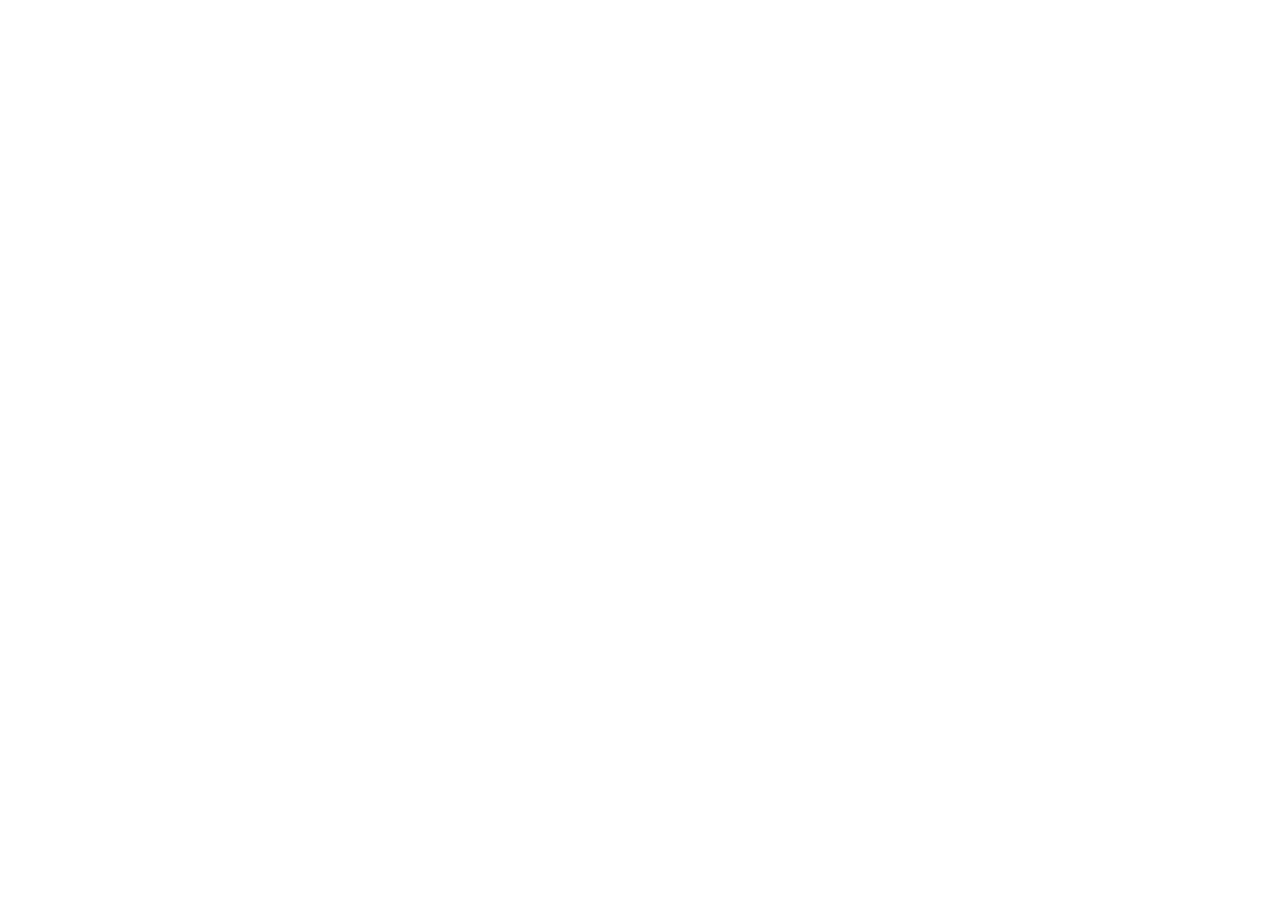
==== Personal Portfolio/index.html @ a40ee3f8 "Start personal portfolio" ====
<!doctype html>
<html lang="en">
  <head>
    <!-- Technical Tags -->
    <meta charset="UTF-8" />
    <meta name="viewport" content="width=device-width, initial-scale=1.0" />
    <!-- SEO Tags -->
    <title>Sebastian | Frontend Engineer Portfolio</title>
    <meta name="description" content="Introduction to me and my expertise" />
  </head>
  <body></body>
</html>
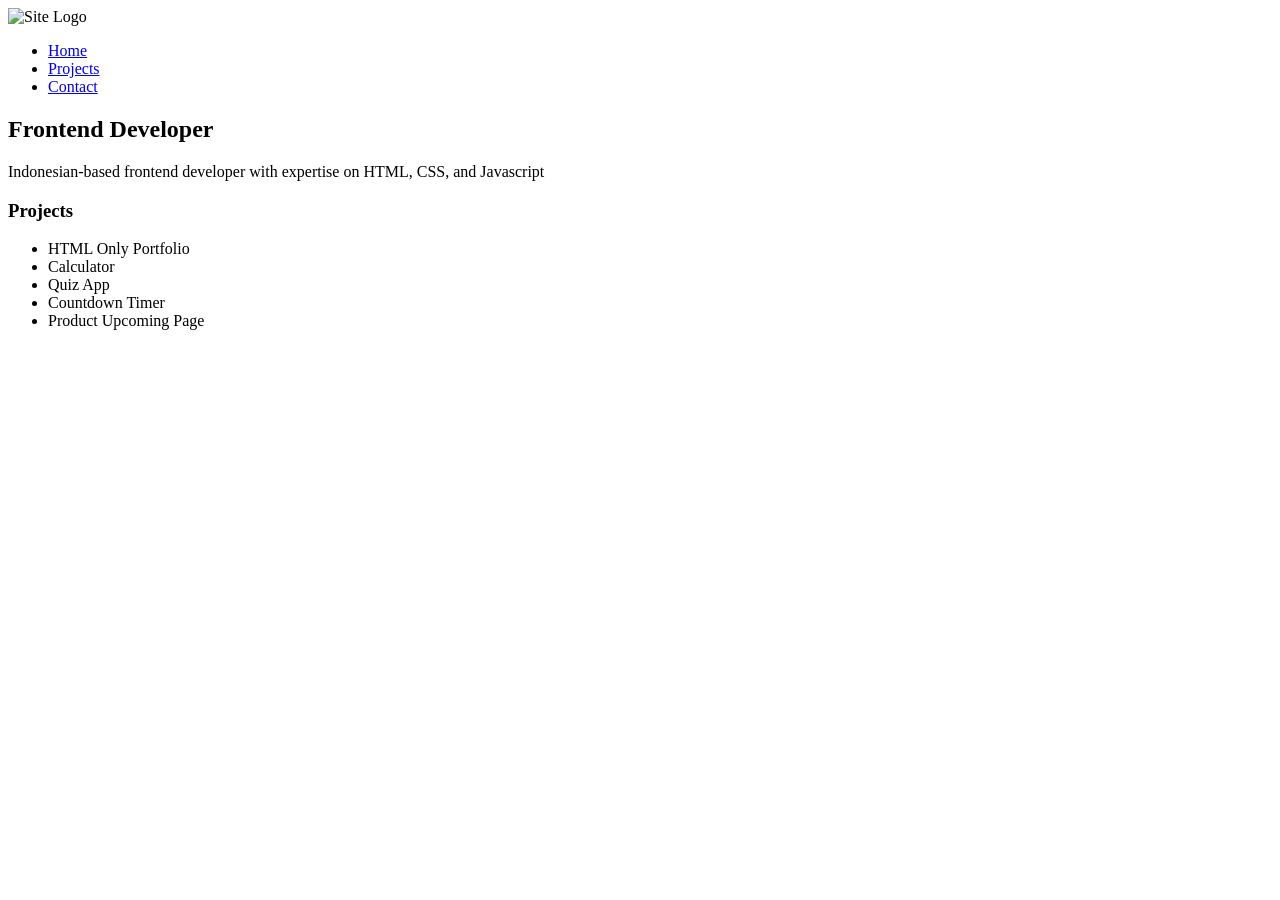
==== commit d251e72e: "logging for the day" ====
--- a/Personal Portfolio/index.html
+++ b/Personal Portfolio/index.html
@@ -7,6 +7,52 @@
     <!-- SEO Tags -->
     <title>Sebastian | Frontend Engineer Portfolio</title>
     <meta name="description" content="Introduction to me and my expertise" />
+    <meta name="author" content="Sebastian Gabriel Surjanto" />
+    <!-- Open Graph Tags -->
+    <meta property="og:type" content="website" />
+    <meta
+      property="og:title"
+      content="Sebastian Gabriel Surjanto | Frontend Engineer"
+    />
+    <meta property="og:url" content="https://sebasgabriel.dev" />
+    <meta
+      property="og:description"
+      content="An overview of my experiences, education, along with a list of projects i've been a part of"
+    />
+    <!-- Favicon -->
+    <link rel="stylesheet" href="" />
   </head>
-  <body></body>
+  <body>
+    <header>
+      <img src="icon.png" alt="Site Logo" />
+      <ul>
+        <li><a href="index.html">Home</a></li>
+        <li><a href="projects.html">Projects</a></li>
+        <li><a href="contact.html">Contact</a></li>
+      </ul>
+    </header>
+
+    <main>
+      <section class="intro">
+        <h1>Frontend Developer</h1>
+        <p>
+          Indonesian-based frontend developer with expertise on HTML, CSS, and
+          Javascript
+        </p>
+      </section>
+
+      <div id="showcase-columns">
+        <section class="column">
+          <h3>Projects</h3>
+          <ul>
+            <li>HTML Only Portfolio</li>
+            <li>Calculator</li>
+            <li>Quiz App</li>
+            <li>Countdown Timer</li>
+            <li>Product Upcoming Page</li>
+          </ul>
+        </section>
+      </div>
+    </main>
+  </body>
 </html>
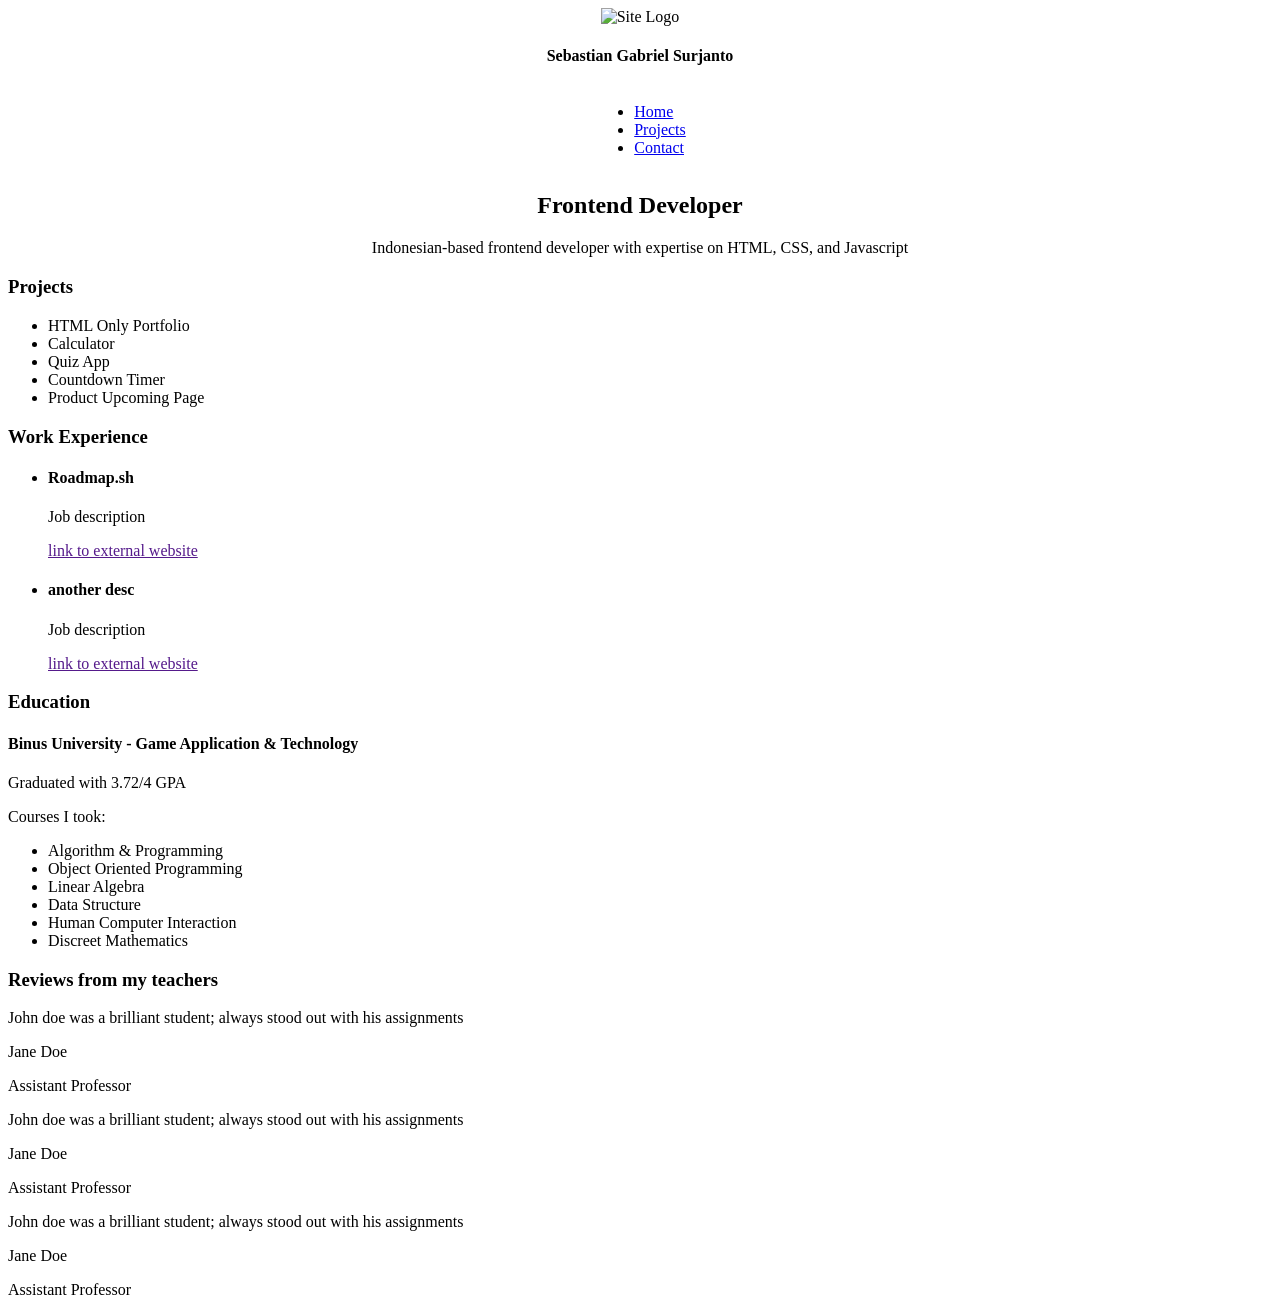
==== commit 5c338746: "Add CSS file & modify index.html" ====
--- a/Personal Portfolio/index.html
+++ b/Personal Portfolio/index.html
@@ -5,37 +5,43 @@
     <meta charset="UTF-8" />
     <meta name="viewport" content="width=device-width, initial-scale=1.0" />
     <!-- SEO Tags -->
-    <title>Sebastian | Frontend Engineer Portfolio</title>
-    <meta name="description" content="Introduction to me and my expertise" />
+    <title>Frontend Engineer Portfolio | Homepage</title>
+    <meta
+      name="description"
+      content="Short and brief introduction to my experience and techstack"
+    />
     <meta name="author" content="Sebastian Gabriel Surjanto" />
     <!-- Open Graph Tags -->
     <meta property="og:type" content="website" />
     <meta
       property="og:title"
-      content="Sebastian Gabriel Surjanto | Frontend Engineer"
+      content="Frontend Engineer Portfolio | Sebastian Gabriel Surjanto"
     />
     <meta property="og:url" content="https://sebasgabriel.dev" />
     <meta
       property="og:description"
-      content="An overview of my experiences, education, along with a list of projects i've been a part of"
+      content="Short and brief introduction to my experience and techstack"
     />
     <!-- Favicon -->
-    <link rel="stylesheet" href="" />
+    <link rel="icon" href="placeholder.png" />
+    <!-- CSS -->
+    <link rel="stylesheet" href="styles.css" />
   </head>
   <body>
     <header>
       <img src="icon.png" alt="Site Logo" />
+      <h4>Sebastian Gabriel Surjanto</h4>
       <ul>
         <li><a href="index.html">Home</a></li>
-        <li><a href="projects.html">Projects</a></li>
-        <li><a href="contact.html">Contact</a></li>
+        <li><a href="Projects.html">Projects</a></li>
+        <li><a href="Contact.html">Contact</a></li>
       </ul>
     </header>
 
     <main>
       <section class="intro">
-        <h1>Frontend Developer</h1>
-        <p>
+        <h1 class="text-center">Frontend Developer</h1>
+        <p class="text-center">
           Indonesian-based frontend developer with expertise on HTML, CSS, and
           Javascript
         </p>
@@ -52,6 +58,62 @@
             <li>Product Upcoming Page</li>
           </ul>
         </section>
+        <section class="column">
+          <h3>Work Experience</h3>
+          <ul>
+            <li class="work-experience-item">
+              <h4>Roadmap.sh</h4>
+              <p>Job description</p>
+              <a href="">link to external website</a>
+            </li>
+            <li class="work-experience-item">
+              <h4>another desc</h4>
+              <p>Job description</p>
+              <a href="">link to external website</a>
+            </li>
+          </ul>
+        </section>
+        <section class="column">
+          <h3>Education</h3>
+          <h4>Binus University - Game Application & Technology</h4>
+          <p>Graduated with 3.72/4 GPA</p>
+          <p>Courses I took:</p>
+          <ul>
+            <li>Algorithm & Programming</li>
+            <li>Object Oriented Programming</li>
+            <li>Linear Algebra</li>
+            <li>Data Structure</li>
+            <li>Human Computer Interaction</li>
+            <li>Discreet Mathematics</li>
+          </ul>
+        </section>
+      </div>
+      <h3>Reviews from my teachers</h3>
+      <div class="teacher-columns">
+        <section class="review">
+          <p>
+            John doe was a brilliant student; always stood out with his
+            assignments
+          </p>
+          <p>Jane Doe</p>
+          <p>Assistant Professor</p>
+        </section>
+        <section class="review">
+          <p>
+            John doe was a brilliant student; always stood out with his
+            assignments
+          </p>
+          <p>Jane Doe</p>
+          <p>Assistant Professor</p>
+        </section>
+        <section class="review">
+          <p>
+            John doe was a brilliant student; always stood out with his
+            assignments
+          </p>
+          <p>Jane Doe</p>
+          <p>Assistant Professor</p>
+        </section>
       </div>
     </main>
   </body>
--- a/Personal Portfolio/styles.css
+++ b/Personal Portfolio/styles.css
@@ -0,0 +1,12 @@
+body {
+}
+
+header {
+  display: flex;
+  align-items: center;
+  flex-direction: column;
+}
+
+.text-center {
+  text-align: center;
+}
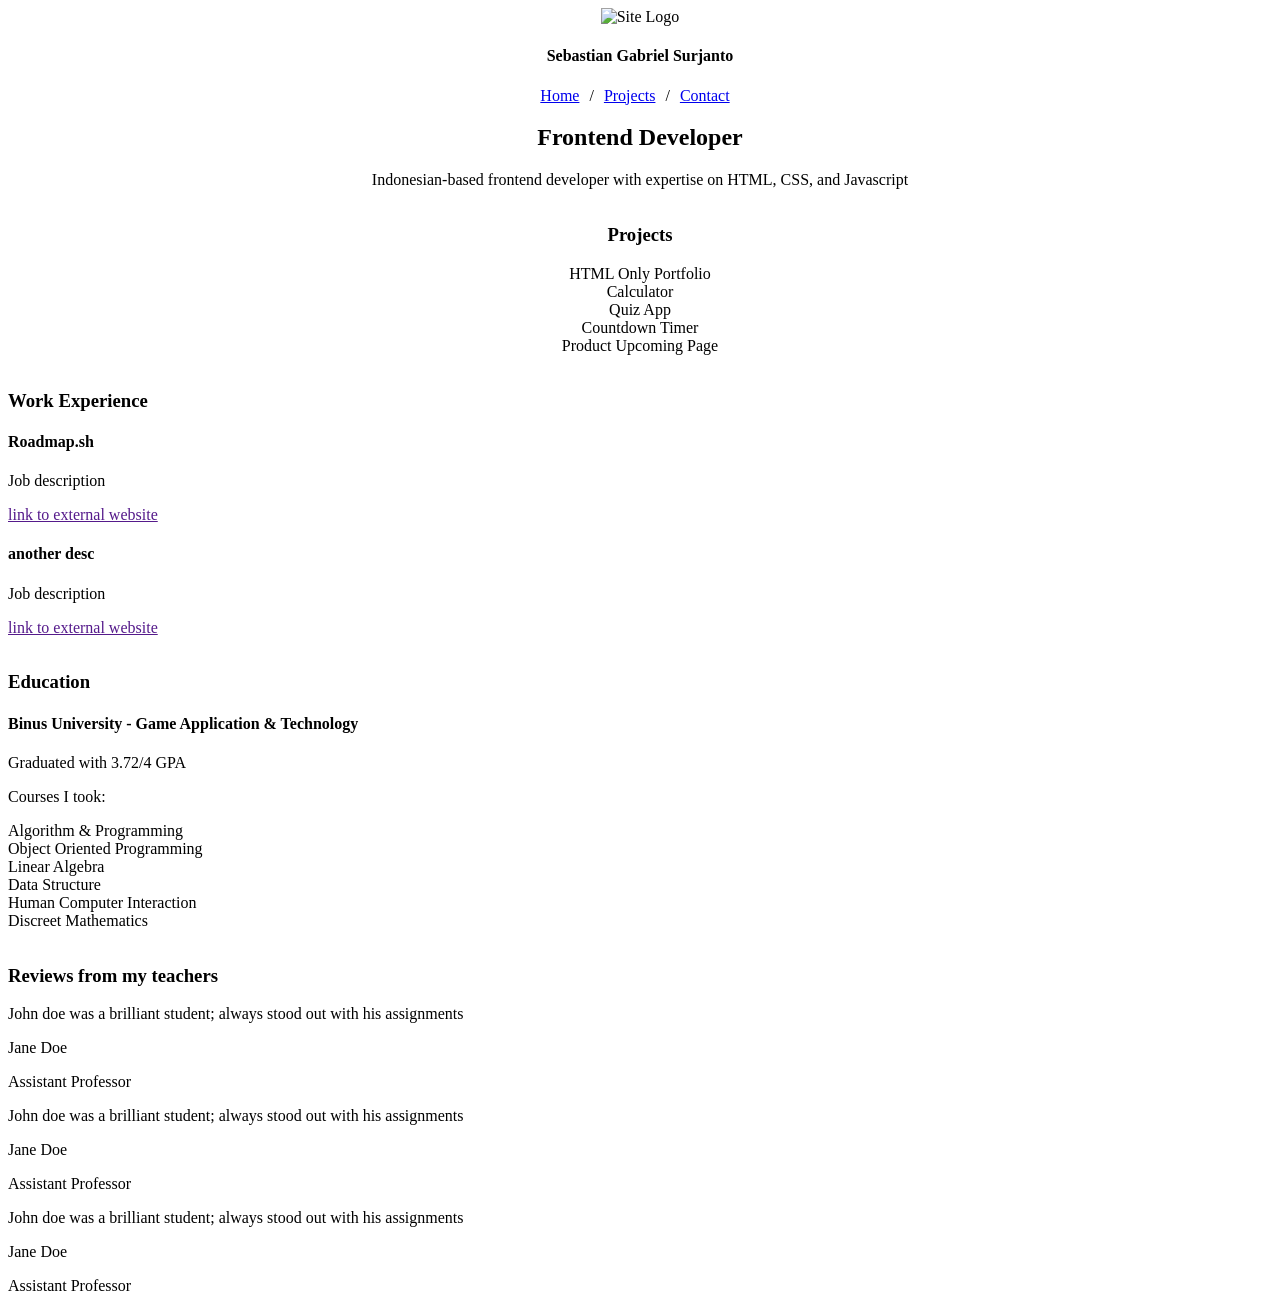
==== commit cdad0bb5: "Added more styling" ====
--- a/Personal Portfolio/index.html
+++ b/Personal Portfolio/index.html
@@ -31,7 +31,7 @@
     <header>
       <img src="icon.png" alt="Site Logo" />
       <h4>Sebastian Gabriel Surjanto</h4>
-      <ul>
+      <ul class="nav-links">
         <li><a href="index.html">Home</a></li>
         <li><a href="Projects.html">Projects</a></li>
         <li><a href="Contact.html">Contact</a></li>
@@ -47,8 +47,8 @@
         </p>
       </section>
 
-      <div id="showcase-columns">
-        <section class="column">
+      <div class="showcase-columns">
+        <section class="column text-center">
           <h3>Projects</h3>
           <ul>
             <li>HTML Only Portfolio</li>
--- a/Personal Portfolio/styles.css
+++ b/Personal Portfolio/styles.css
@@ -1,12 +1,52 @@
-body {
+/* =========================================
+1. VARIABLES & RESET
+========================================= */
+
+/* =========================================
+2. BASE STYLES (Raw Tags)
+========================================= */
+ul {
+  list-style: none;
+  padding: 0;
 }
 
+h1 h3 {
+  /* add google fonts here later */
+}
+
+/* =========================================
+3. COMPONENTS & LAYOUT (Top to Bottom)
+========================================= */
 header {
   display: flex;
   align-items: center;
   flex-direction: column;
 }
 
+.nav-links {
+  display: flex;
+  gap: 10px;
+  flex-direction: row;
+  margin: 0;
+}
+
+.nav-links li::after {
+  content: "/";
+  margin-left: 10px;
+}
+
+.nav-links :last-child::after {
+  content: "";
+}
+
+.showcase-columns {
+  display: flex;
+  flex-direction: column;
+}
+
+/* =========================================
+4. UTILITY CLASSES (Global Helpers)
+========================================= */
 .text-center {
   text-align: center;
 }
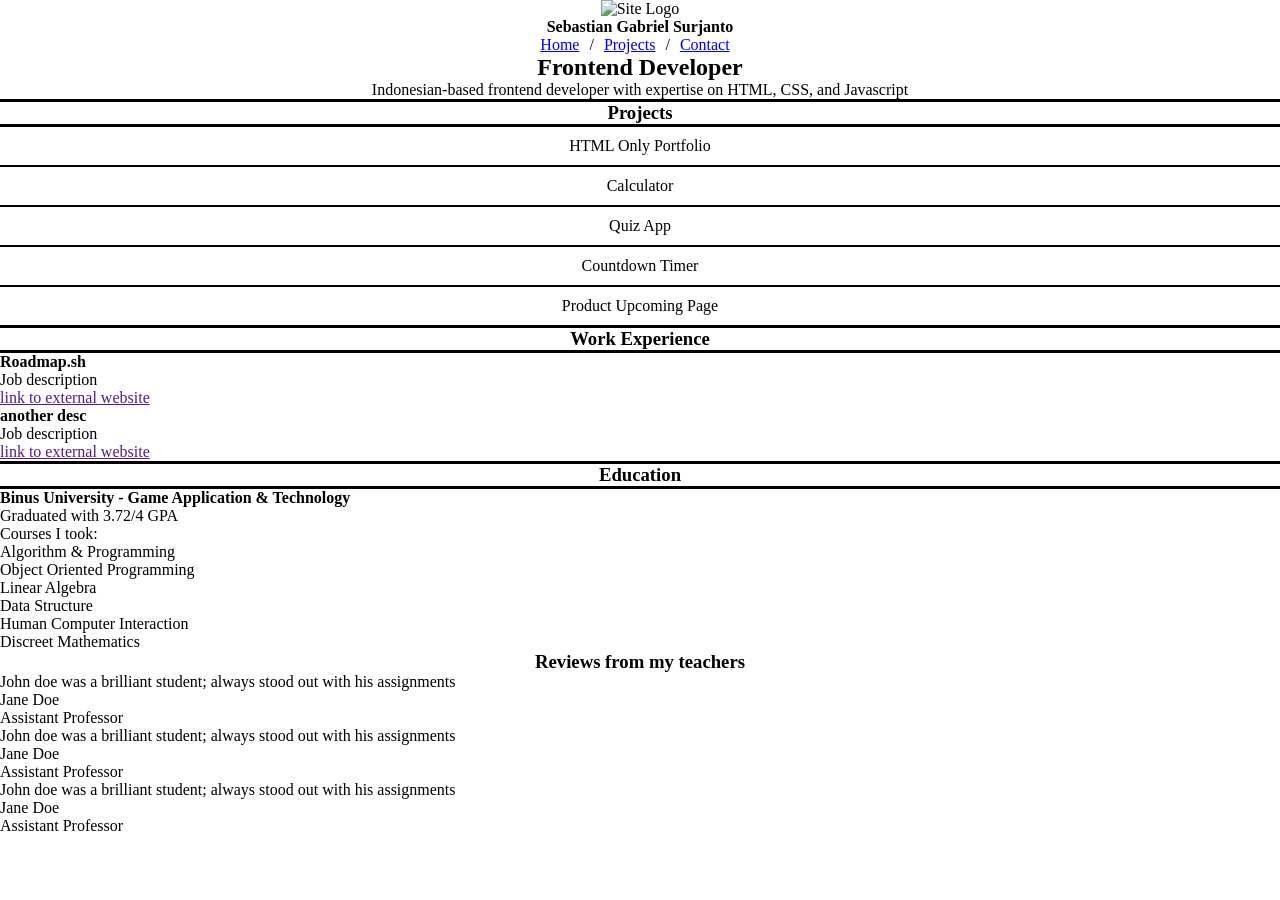
==== commit 0cd0a457: "playing around with the styling implemented some best practice global selector, and tried rewriting " ====
--- a/Personal Portfolio/index.html
+++ b/Personal Portfolio/index.html
@@ -40,7 +40,7 @@
 
     <main>
       <section class="intro">
-        <h1 class="text-center">Frontend Developer</h1>
+        <h1>Frontend Developer</h1>
         <p class="text-center">
           Indonesian-based frontend developer with expertise on HTML, CSS, and
           Javascript
@@ -48,7 +48,7 @@
       </section>
 
       <div class="showcase-columns">
-        <section class="column text-center">
+        <section class="column project-list">
           <h3>Projects</h3>
           <ul>
             <li>HTML Only Portfolio</li>
--- a/Personal Portfolio/styles.css
+++ b/Personal Portfolio/styles.css
@@ -1,7 +1,11 @@
 /* =========================================
 1. VARIABLES & RESET
 ========================================= */
-
+* {
+  padding: 0px;
+  margin: 0px;
+  box-sizing: border-box;
+}
 /* =========================================
 2. BASE STYLES (Raw Tags)
 ========================================= */
@@ -10,8 +14,14 @@
   padding: 0;
 }
 
-h1 h3 {
+body {
+  margin: 0;
+}
+
+h1,
+h3 {
   /* add google fonts here later */
+  text-align: center;
 }
 
 /* =========================================
@@ -44,9 +54,31 @@
   flex-direction: column;
 }
 
+.showcase-columns h3 {
+  border-top: 3px solid;
+  border-bottom: 3px solid;
+  margin: 0px;
+}
+
+.project-list ul li {
+  text-align: center;
+  padding: 10px 0px;
+  cursor: pointer;
+  border-color: black;
+  border-bottom: 2px solid;
+}
+
+.project-list ul li:last-child {
+  border-bottom: none;
+}
+
 /* =========================================
 4. UTILITY CLASSES (Global Helpers)
 ========================================= */
 .text-center {
   text-align: center;
 }
+
+/* =========================================
+5. MEDIA QUERIES
+========================================= */
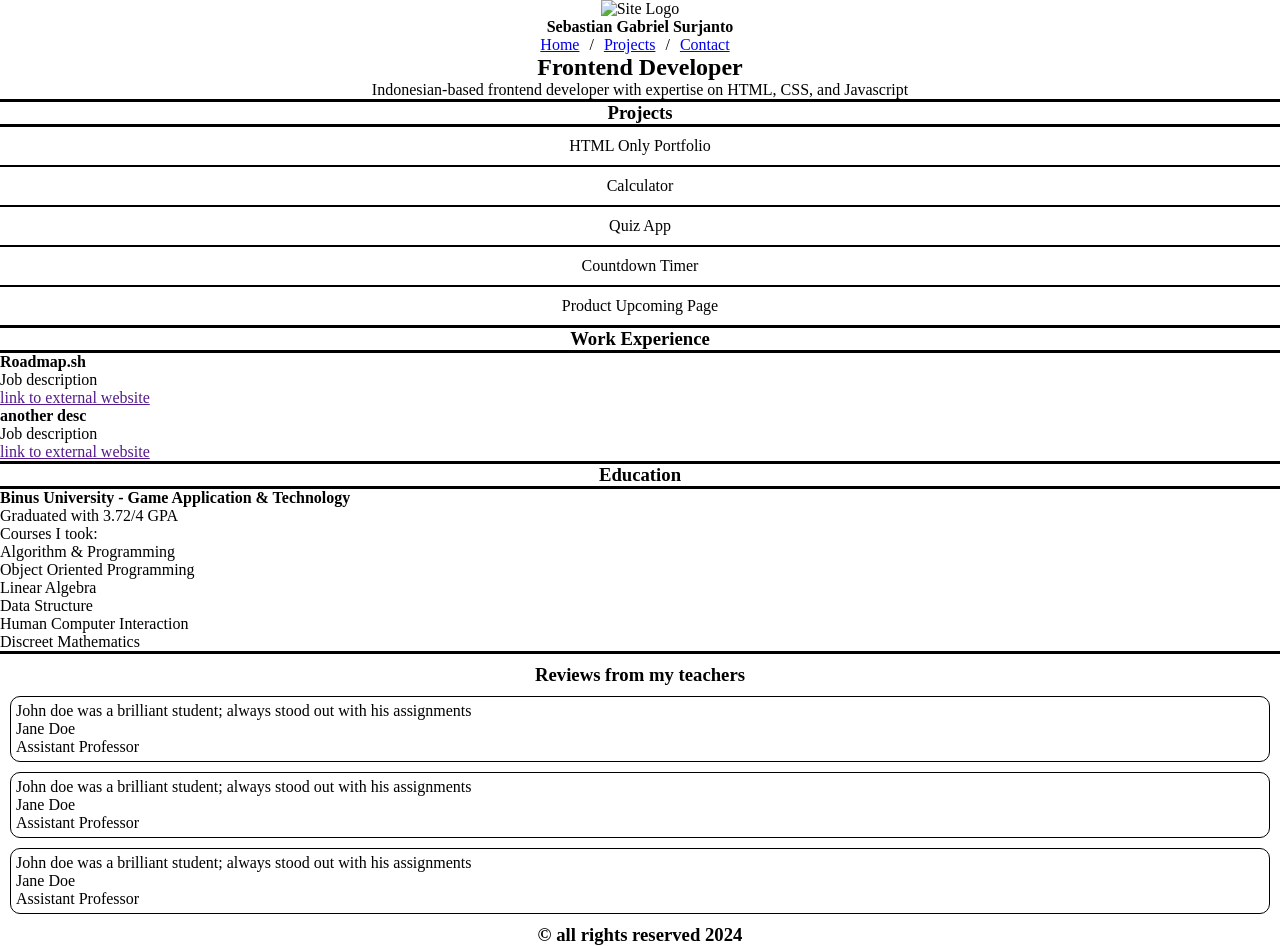
==== commit c13d9e45: "progress" ====
--- a/Personal Portfolio/index.html
+++ b/Personal Portfolio/index.html
@@ -88,7 +88,7 @@
           </ul>
         </section>
       </div>
-      <h3>Reviews from my teachers</h3>
+      <h3 class="teacher-review">Reviews from my teachers</h3>
       <div class="teacher-columns">
         <section class="review">
           <p>
@@ -116,5 +116,8 @@
         </section>
       </div>
     </main>
+    <footer>
+      <h3>&copy; all rights reserved 2024</h3>
+    </footer>
   </body>
 </html>
--- a/Personal Portfolio/styles.css
+++ b/Personal Portfolio/styles.css
@@ -72,6 +72,22 @@
   border-bottom: none;
 }
 
+.teacher-review {
+  border-top: 3px solid;
+  padding: 10px;
+}
+
+.review {
+  border: 1px solid;
+  border-radius: 10px;
+  margin: 10px;
+  padding: 5px;
+}
+
+.teacher-columns .review:first-child {
+  margin-top: 0px;
+}
+
 /* =========================================
 4. UTILITY CLASSES (Global Helpers)
 ========================================= */
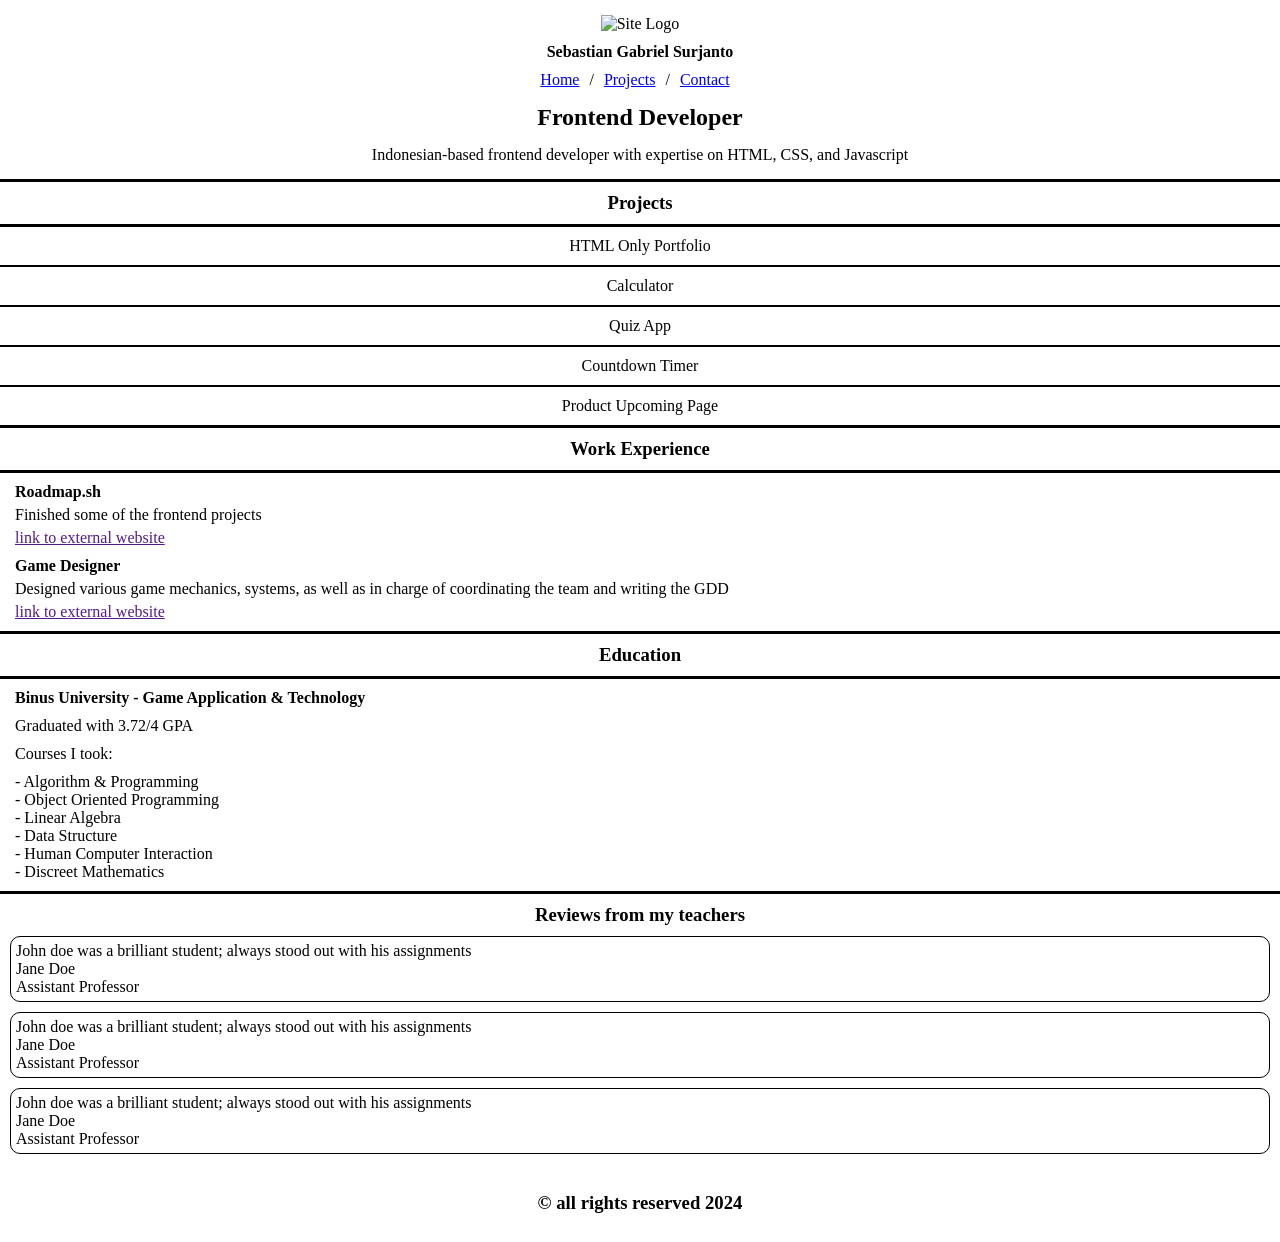
==== commit 26957d14: "finished up the mobile view" ====
--- a/Personal Portfolio/index.html
+++ b/Personal Portfolio/index.html
@@ -60,32 +60,37 @@
         </section>
         <section class="column">
           <h3>Work Experience</h3>
-          <ul>
+          <ul class="work-experience-list">
             <li class="work-experience-item">
               <h4>Roadmap.sh</h4>
-              <p>Job description</p>
+              <p>Finished some of the frontend projects</p>
               <a href="">link to external website</a>
             </li>
             <li class="work-experience-item">
-              <h4>another desc</h4>
-              <p>Job description</p>
+              <h4>Game Designer</h4>
+              <p>
+                Designed various game mechanics, systems, as well as in charge
+                of coordinating the team and writing the GDD
+              </p>
               <a href="">link to external website</a>
             </li>
           </ul>
         </section>
         <section class="column">
           <h3>Education</h3>
-          <h4>Binus University - Game Application & Technology</h4>
-          <p>Graduated with 3.72/4 GPA</p>
-          <p>Courses I took:</p>
-          <ul>
-            <li>Algorithm & Programming</li>
-            <li>Object Oriented Programming</li>
-            <li>Linear Algebra</li>
-            <li>Data Structure</li>
-            <li>Human Computer Interaction</li>
-            <li>Discreet Mathematics</li>
-          </ul>
+          <section class="education-section">
+            <h4>Binus University - Game Application & Technology</h4>
+            <p>Graduated with 3.72/4 GPA</p>
+            <p>Courses I took:</p>
+            <ul class="education-list">
+              <li>Algorithm & Programming</li>
+              <li>Object Oriented Programming</li>
+              <li>Linear Algebra</li>
+              <li>Data Structure</li>
+              <li>Human Computer Interaction</li>
+              <li>Discreet Mathematics</li>
+            </ul>
+          </section>
         </section>
       </div>
       <h3 class="teacher-review">Reviews from my teachers</h3>
--- a/Personal Portfolio/styles.css
+++ b/Personal Portfolio/styles.css
@@ -24,6 +24,9 @@
   text-align: center;
 }
 
+p {
+  /* text-align: justify; */
+}
 /* =========================================
 3. COMPONENTS & LAYOUT (Top to Bottom)
 ========================================= */
@@ -31,6 +34,8 @@
   display: flex;
   align-items: center;
   flex-direction: column;
+  gap: 10px;
+  padding: 15px 0px;
 }
 
 .nav-links {
@@ -49,6 +54,13 @@
   content: "";
 }
 
+.intro {
+  display: flex;
+  flex-direction: column;
+  gap: 15px;
+  padding: 0 10px 15px;
+}
+
 .showcase-columns {
   display: flex;
   flex-direction: column;
@@ -58,6 +70,10 @@
   border-top: 3px solid;
   border-bottom: 3px solid;
   margin: 0px;
+}
+
+.column h3 {
+  padding: 10px;
 }
 
 .project-list ul li {
@@ -70,6 +86,29 @@
 
 .project-list ul li:last-child {
   border-bottom: none;
+}
+
+.work-experience-list {
+  display: flex;
+  flex-direction: column;
+  padding: 10px 50px 10px 15px;
+  gap: 10px;
+}
+.work-experience-item {
+  display: flex;
+  flex-direction: column;
+  gap: 5px;
+}
+
+.education-section {
+  display: flex;
+  flex-direction: column;
+  gap: 10px;
+  padding: 10px 50px 10px 15px;
+}
+
+.education-list li::before {
+  content: "- ";
 }
 
 .teacher-review {
@@ -88,6 +127,10 @@
   margin-top: 0px;
 }
 
+footer {
+  padding: 28px;
+}
+
 /* =========================================
 4. UTILITY CLASSES (Global Helpers)
 ========================================= */
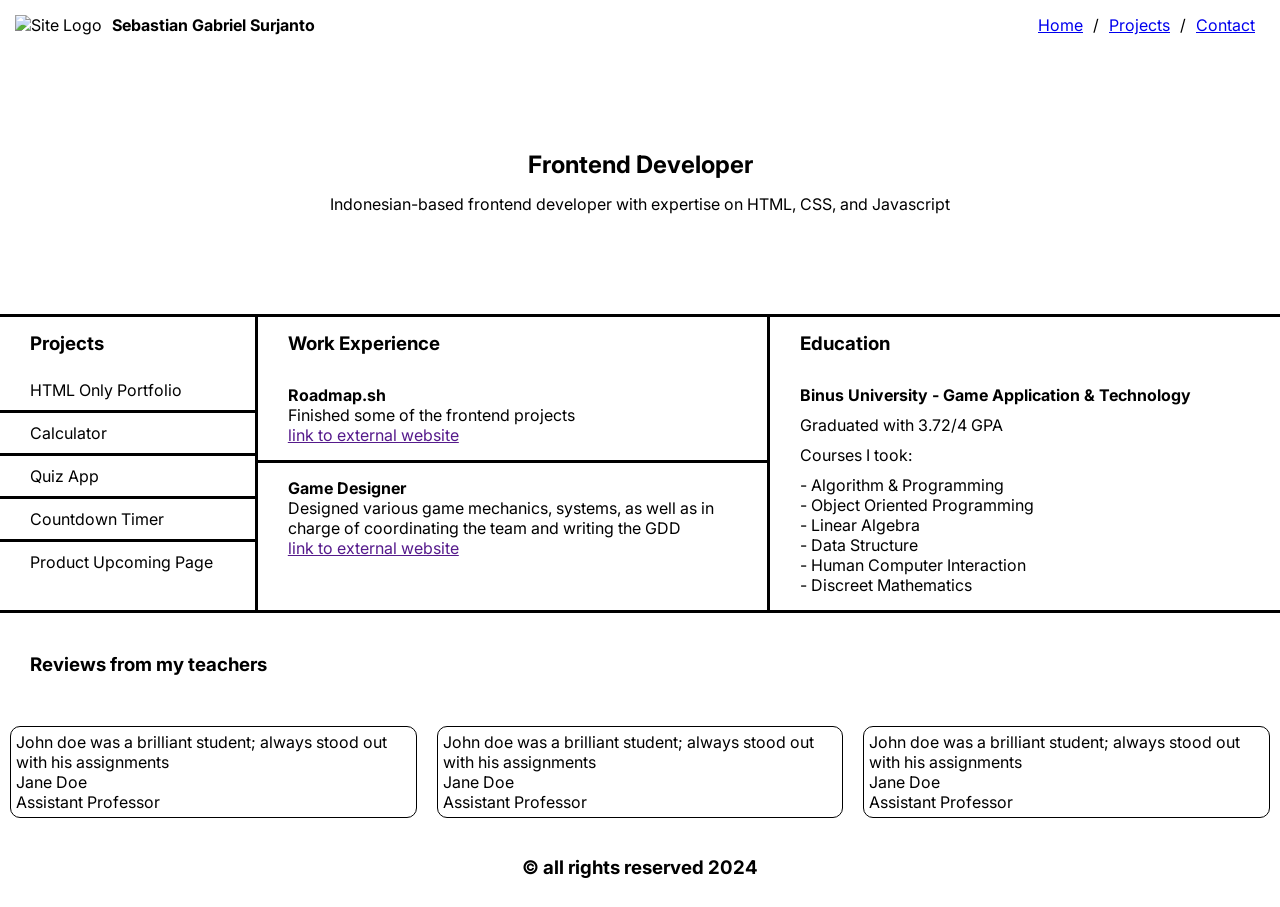
==== commit 809f4f69: "finished up the homepage still rough and theres a bunch of bad structure in the html but it suffices" ====
--- a/Personal Portfolio/index.html
+++ b/Personal Portfolio/index.html
@@ -24,6 +24,13 @@
     />
     <!-- Favicon -->
     <link rel="icon" href="placeholder.png" />
+    <!-- Google Fonts -->
+    <link rel="preconnect" href="https://fonts.googleapis.com" />
+    <link rel="preconnect" href="https://fonts.gstatic.com" crossorigin />
+    <link
+      href="https://fonts.googleapis.com/css2?family=Inter:ital,opsz,wght@0,14..32,100..900;1,14..32,100..900&display=swap"
+      rel="stylesheet"
+    />
     <!-- CSS -->
     <link rel="stylesheet" href="styles.css" />
   </head>
--- a/Personal Portfolio/styles.css
+++ b/Personal Portfolio/styles.css
@@ -1,6 +1,9 @@
 /* =========================================
 1. VARIABLES & RESET
 ========================================= */
+:root {
+  --text-color: rgb(241, 231, 231);
+}
 * {
   padding: 0px;
   margin: 0px;
@@ -9,13 +12,14 @@
 /* =========================================
 2. BASE STYLES (Raw Tags)
 ========================================= */
+body {
+  font-family: "Inter", Arial, Helvetica, sans-serif;
+  margin: 0;
+}
+
 ul {
   list-style: none;
   padding: 0;
-}
-
-body {
-  margin: 0;
 }
 
 h1,
@@ -24,9 +28,6 @@
   text-align: center;
 }
 
-p {
-  /* text-align: justify; */
-}
 /* =========================================
 3. COMPONENTS & LAYOUT (Top to Bottom)
 ========================================= */
@@ -35,7 +36,7 @@
   align-items: center;
   flex-direction: column;
   gap: 10px;
-  padding: 15px 0px;
+  padding: 15px;
 }
 
 .nav-links {
@@ -69,10 +70,6 @@
 .showcase-columns h3 {
   border-top: 3px solid;
   border-bottom: 3px solid;
-  margin: 0px;
-}
-
-.column h3 {
   padding: 10px;
 }
 
@@ -81,7 +78,7 @@
   padding: 10px 0px;
   cursor: pointer;
   border-color: black;
-  border-bottom: 2px solid;
+  border-bottom: 3px solid;
 }
 
 .project-list ul li:last-child {
@@ -91,13 +88,12 @@
 .work-experience-list {
   display: flex;
   flex-direction: column;
-  padding: 10px 50px 10px 15px;
-  gap: 10px;
+  padding: 10px 0px;
 }
 .work-experience-item {
   display: flex;
   flex-direction: column;
-  gap: 5px;
+  padding: 15px;
 }
 
 .education-section {
@@ -113,7 +109,7 @@
 
 .teacher-review {
   border-top: 3px solid;
-  padding: 10px;
+  padding: 10px 0px;
 }
 
 .review {
@@ -123,10 +119,6 @@
   padding: 5px;
 }
 
-.teacher-columns .review:first-child {
-  margin-top: 0px;
-}
-
 footer {
   padding: 28px;
 }
@@ -141,3 +133,76 @@
 /* =========================================
 5. MEDIA QUERIES
 ========================================= */
+@media (min-width: 768px) {
+  h3 {
+    text-align: left;
+  }
+
+  header {
+    flex-direction: row;
+  }
+
+  .nav-links {
+    margin-left: auto;
+  }
+
+  .intro {
+    padding: 100px 0px;
+  }
+
+  .showcase-columns {
+    flex-direction: row;
+    border-top: 3px solid;
+  }
+
+  .showcase-columns h3 {
+    border: 0px;
+    padding: 15px 30px;
+  }
+
+  .column {
+    border-right: 3px solid;
+    flex: 1;
+  }
+
+  .column:first-child {
+    flex: 0.5;
+  }
+
+  .column:last-child {
+    border: 0px;
+  }
+
+  .project-list ul li {
+    text-align: left;
+    padding: 10px 30px;
+  }
+  .work-experience-list {
+    padding: 0px;
+  }
+
+  .work-experience-item {
+    border-bottom: 3px solid;
+    padding: 15px 30px;
+  }
+
+  .work-experience-item:last-child {
+    border-bottom: 0px;
+  }
+  .education-section {
+    padding: 15px 30px;
+  }
+
+  .teacher-review {
+    padding: 40px 30px;
+  }
+
+  .teacher-columns {
+    display: flex;
+    align-items: center;
+  }
+
+  footer h3 {
+    text-align: center;
+  }
+}
